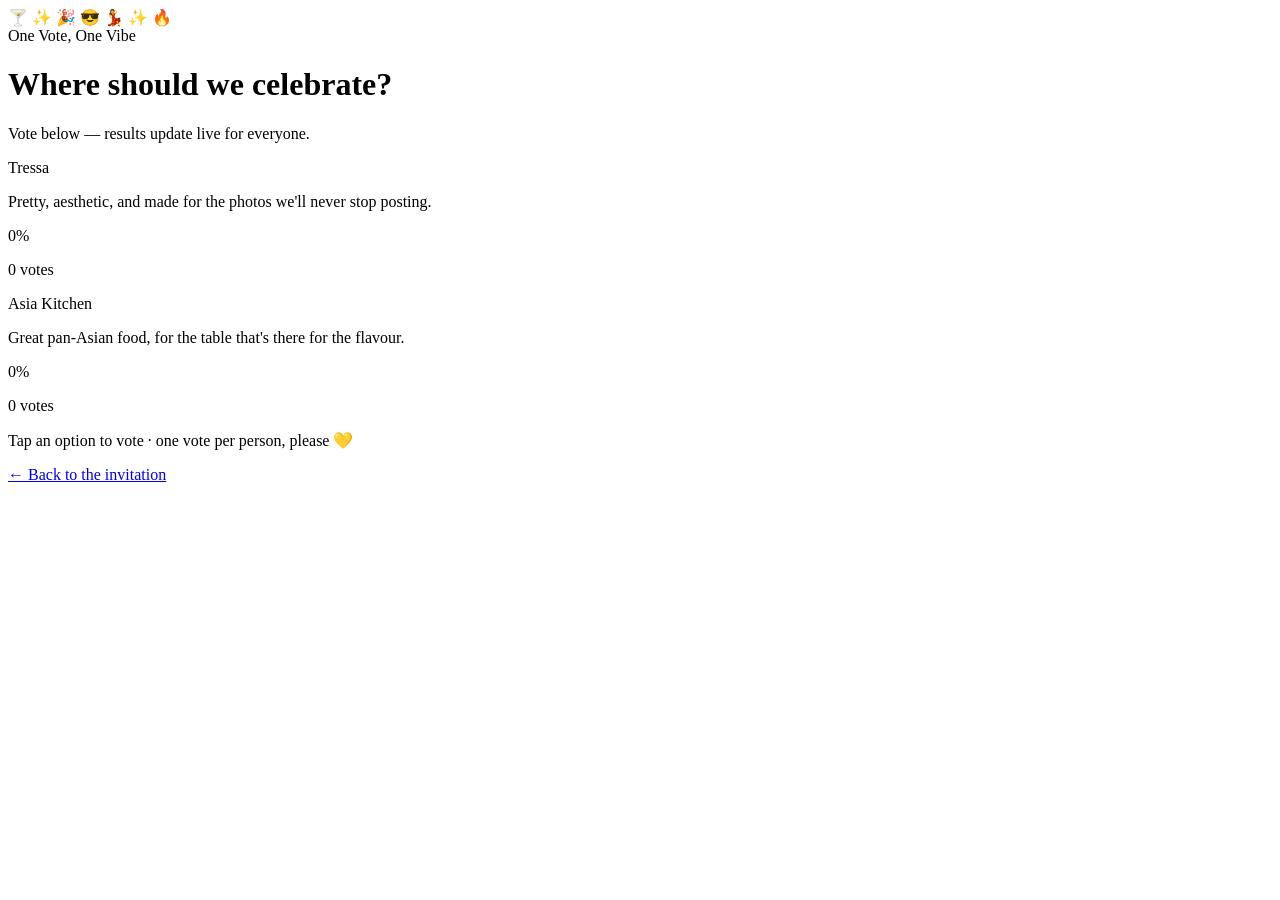
==== invite.html @ b1120214 "Create invite.html" ====
<!doctype html>
<html lang="en">
<head>
<meta charset="UTF-8" />
<meta name="viewport" content="width=device-width, initial-scale=1.0" />
<title>Pick the Venue — Arya's Birthday</title>
<link rel="stylesheet" href="style.css" />
</head>
<body>
  <div class="stickers" aria-hidden="true">
    <span class="sticker s1">🍸</span>
    <span class="sticker s2">✨</span>
    <span class="sticker s3">🎉</span>
    <span class="sticker s4">😎</span>
    <span class="sticker s5">💃</span>
    <span class="sticker s6">✨</span>
    <span class="sticker s7">🔥</span>
  </div>

  <main class="card">
    <div class="eyebrow">One Vote, One Vibe</div>
    <h1 class="poll-title">Where should we celebrate?</h1>
    <p class="poll-sub">Vote below — results update live for everyone.</p>

    <div class="options" id="options">
      <div class="option" data-key="tressa">
        <div class="fill" id="fill-tressa"></div>
        <div class="option-inner">
          <div>
            <p class="option-name">Tressa</p>
            <p class="option-desc">Pretty, aesthetic, and made for the photos we'll never stop posting.</p>
          </div>
          <div>
            <p class="option-pct" id="pct-tressa">0%</p>
            <p class="option-votes" id="votes-tressa">0 votes</p>
          </div>
        </div>
      </div>

      <div class="option" data-key="asiakitchen">
        <div class="fill" id="fill-asiakitchen"></div>
        <div class="option-inner">
          <div>
            <p class="option-name">Asia Kitchen</p>
            <p class="option-desc">Great pan-Asian food, for the table that's there for the flavour.</p>
          </div>
          <div>
            <p class="option-pct" id="pct-asiakitchen">0%</p>
            <p class="option-votes" id="votes-asiakitchen">0 votes</p>
          </div>
        </div>
      </div>
    </div>

    <p class="poll-note" id="note">Tap an option to vote · one vote per person, please 💛</p>

    <a href="index.html" class="back-link">← Back to the invitation</a>
  </main>

  <script src="confetti.js"></script>
  <script src="script.js"></script>
</body>
</html>
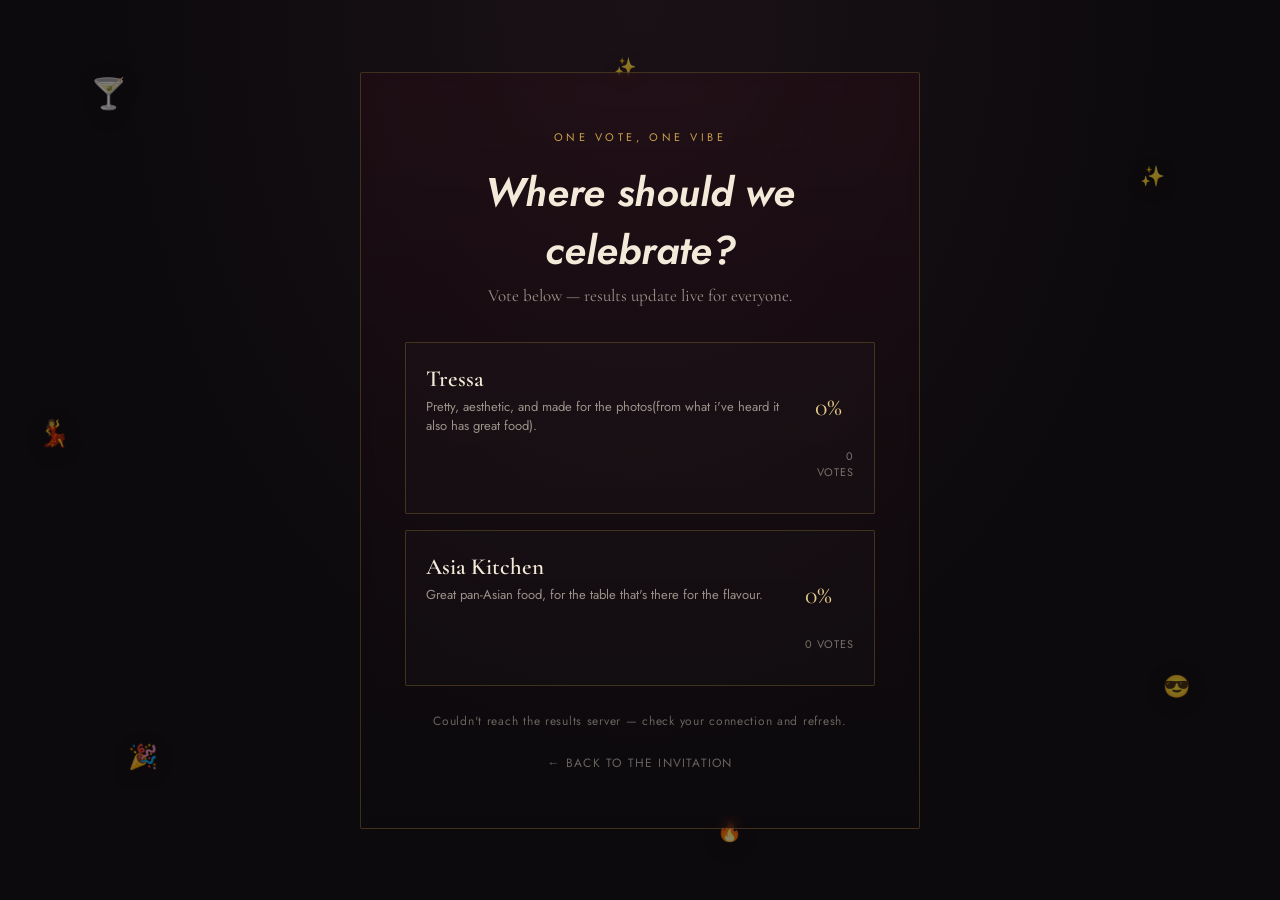
==== commit c2f9ef57: "Update invite.html" ====
--- a/invite.html
+++ b/invite.html
@@ -28,7 +28,7 @@
         <div class="option-inner">
           <div>
             <p class="option-name">Tressa</p>
-            <p class="option-desc">Pretty, aesthetic, and made for the photos we'll never stop posting.</p>
+            <p class="option-desc">Pretty, aesthetic, and made for the photos(from what i've heard it also has great food).</p>
           </div>
           <div>
             <p class="option-pct" id="pct-tressa">0%</p>
--- a/style.css
+++ b/style.css
@@ -0,0 +1,470 @@
+@import url('https://fonts.googleapis.com/css2?family=Cormorant+Garamond:ital,wght@0,400;0,600;1,500;1,600&family=Jost:wght@400;500;600&display=swap');
+
+:root {
+  --black: #0c0a0d;
+  --wine: #4a0e1f;
+  --wine-light: #6e1830;
+  --gold: #c9a14a;
+  --gold-soft: #e3c98a;
+  --ivory: #f3ead9;
+  --rose: #e0536a;
+  --line: rgba(201, 161, 74, 0.25);
+}
+
+* { box-sizing: border-box; }
+
+html {
+  scroll-behavior: smooth;
+}
+
+body {
+  margin: 0;
+  min-height: 100vh;
+  background:
+    radial-gradient(ellipse at top, #1a1116 0%, var(--black) 60%);
+  color: var(--ivory);
+  font-family: 'Jost', sans-serif;
+  font-weight: 400;
+  display: flex;
+  align-items: center;
+  justify-content: center;
+  padding: 32px 18px;
+  overflow-x: hidden;
+}
+
+body::before {
+  content: '';
+  position: fixed;
+  inset: 0;
+  pointer-events: none;
+  background-image: radial-gradient(circle, var(--gold) 0.6px, transparent 0.6px);
+  background-size: 26px 26px;
+  opacity: 0.05;
+  z-index: 0;
+}
+
+.display {
+  font-family: 'Cormorant Garamond', serif;
+}
+
+a { color: inherit; }
+
+/* ---------- Shared frame ---------- */
+.card {
+  position: relative;
+  z-index: 1;
+  width: 100%;
+  max-width: 560px;
+  border: 1px solid var(--line);
+  background: linear-gradient(180deg, rgba(74, 14, 31, 0.18), rgba(12, 10, 13, 0.4));
+  backdrop-filter: blur(6px);
+  border-radius: 2px;
+  padding: 56px 44px;
+}
+
+.eyebrow {
+  font-family: 'Jost', sans-serif;
+  font-size: 11px;
+  letter-spacing: 0.32em;
+  text-transform: uppercase;
+  color: var(--gold);
+  margin: 0 0 18px;
+  text-align: center;
+}
+
+.rule {
+  width: 56px;
+  height: 1px;
+  background: var(--gold);
+  margin: 22px auto;
+  opacity: 0.6;
+}
+
+/* ---------- Page 1: the letter / wax seal ---------- */
+.seal-stage {
+  display: flex;
+  flex-direction: column;
+  align-items: center;
+  justify-content: center;
+  text-align: center;
+  cursor: pointer;
+}
+
+.seal {
+  width: 92px;
+  height: 92px;
+  border-radius: 50%;
+  background: radial-gradient(circle at 35% 30%, var(--wine-light), var(--wine) 65%, #2c0712 100%);
+  border: 1px solid rgba(201, 161, 74, 0.4);
+  display: flex;
+  align-items: center;
+  justify-content: center;
+  box-shadow: 0 0 0 6px rgba(201, 161, 74, 0.06), 0 12px 30px rgba(0,0,0,0.5);
+  transition: transform 0.45s ease, box-shadow 0.45s ease;
+  animation: pulse 3.2s ease-in-out infinite;
+}
+
+.seal svg { width: 34px; height: 34px; opacity: 0.85; }
+
+.seal-stage:hover .seal {
+  transform: scale(1.06) rotate(-3deg);
+  box-shadow: 0 0 0 9px rgba(201, 161, 74, 0.1), 0 16px 36px rgba(0,0,0,0.55);
+}
+
+@keyframes pulse {
+  0%, 100% { box-shadow: 0 0 0 6px rgba(201,161,74,0.06), 0 12px 30px rgba(0,0,0,0.5); }
+  50% { box-shadow: 0 0 0 10px rgba(201,161,74,0.1), 0 12px 30px rgba(0,0,0,0.5); }
+}
+
+.seal-label {
+  margin-top: 22px;
+  font-size: 13px;
+  letter-spacing: 0.18em;
+  text-transform: uppercase;
+  color: rgba(243, 234, 217, 0.55);
+}
+
+.letter {
+  display: none;
+}
+
+.letter.open {
+  display: block;
+  animation: unfold 0.7s cubic-bezier(.2,.8,.2,1);
+}
+
+@keyframes unfold {
+  from { opacity: 0; transform: translateY(14px) scaleY(0.96); transform-origin: top; }
+  to { opacity: 1; transform: translateY(0) scaleY(1); }
+}
+
+h1.invite-title {
+  font-size: clamp(2.2rem, 6vw, 3rem);
+  font-weight: 600;
+  font-style: italic;
+  text-align: center;
+  margin: 0 0 4px;
+  color: var(--ivory);
+  letter-spacing: 0.01em;
+}
+
+.invite-sub {
+  text-align: center;
+  font-size: 14px;
+  letter-spacing: 0.14em;
+  text-transform: uppercase;
+  color: var(--gold-soft);
+  margin: 0 0 8px;
+}
+
+.letter-body {
+  font-family: 'Cormorant Garamond', serif;
+  font-size: 19px;
+  line-height: 1.75;
+  color: rgba(243, 234, 217, 0.92);
+  margin: 26px 0;
+}
+
+.letter-body p { margin: 0 0 16px; }
+
+.details {
+  display: grid;
+  grid-template-columns: auto 1fr;
+  gap: 10px 16px;
+  margin: 28px 0;
+  font-size: 14px;
+}
+
+.details dt {
+  color: var(--gold);
+  letter-spacing: 0.12em;
+  text-transform: uppercase;
+  font-size: 11px;
+  align-self: center;
+}
+
+.details dd {
+  margin: 0;
+  font-family: 'Cormorant Garamond', serif;
+  font-size: 18px;
+  color: var(--ivory);
+}
+
+.dress-tag {
+  display: inline-block;
+  margin-top: 4px;
+  padding: 3px 10px;
+  border: 1px solid var(--rose);
+  color: var(--rose);
+  border-radius: 999px;
+  font-size: 11px;
+  letter-spacing: 0.1em;
+  text-transform: uppercase;
+}
+
+.cta-row {
+  text-align: center;
+  margin-top: 32px;
+}
+
+.btn {
+  display: inline-block;
+  background: linear-gradient(180deg, var(--gold-soft), var(--gold));
+  color: #2b1505;
+  font-family: 'Jost', sans-serif;
+  font-weight: 600;
+  font-size: 13px;
+  letter-spacing: 0.1em;
+  text-transform: uppercase;
+  padding: 14px 30px;
+  border: none;
+  border-radius: 2px;
+  cursor: pointer;
+  text-decoration: none;
+  transition: transform 0.25s ease, box-shadow 0.25s ease;
+  box-shadow: 0 8px 20px rgba(201, 161, 74, 0.18);
+}
+
+.btn:hover {
+  transform: translateY(-2px);
+  box-shadow: 0 12px 26px rgba(201, 161, 74, 0.28);
+}
+
+.signed {
+  text-align: center;
+  margin-top: 26px;
+  font-family: 'Cormorant Garamond', serif;
+  font-style: italic;
+  font-size: 18px;
+  color: var(--gold-soft);
+}
+
+/* ---------- Page 2: the poll ---------- */
+.poll-title {
+  font-size: clamp(1.9rem, 5vw, 2.5rem);
+  font-style: italic;
+  font-weight: 600;
+  text-align: center;
+  margin: 0 0 6px;
+}
+
+.poll-sub {
+  text-align: center;
+  font-size: 14px;
+  color: rgba(243,234,217,0.6);
+  margin: 0 0 36px;
+  font-family: 'Cormorant Garamond', serif;
+  font-size: 17px;
+}
+
+.options {
+  display: grid;
+  gap: 16px;
+}
+
+.option {
+  position: relative;
+  border: 1px solid var(--line);
+  padding: 22px 20px;
+  border-radius: 2px;
+  cursor: pointer;
+  background: rgba(255,255,255,0.015);
+  transition: border-color 0.3s ease, background 0.3s ease, transform 0.2s ease;
+  overflow: hidden;
+}
+
+.option:hover {
+  border-color: var(--gold);
+  transform: translateY(-2px);
+}
+
+.option.voted {
+  border-color: var(--gold);
+}
+
+.option .fill {
+  position: absolute;
+  inset: 0;
+  width: 0%;
+  background: linear-gradient(90deg, rgba(201,161,74,0.16), rgba(201,161,74,0.04));
+  transition: width 0.9s cubic-bezier(.2,.8,.2,1);
+  z-index: 0;
+}
+
+.option-inner {
+  position: relative;
+  z-index: 1;
+  display: flex;
+  justify-content: space-between;
+  align-items: flex-start;
+  gap: 14px;
+}
+
+.option-name {
+  font-family: 'Cormorant Garamond', serif;
+  font-size: 23px;
+  font-weight: 600;
+  margin: 0 0 4px;
+}
+
+.option-desc {
+  font-size: 13px;
+  color: rgba(243,234,217,0.6);
+  line-height: 1.5;
+  margin: 0;
+}
+
+.option-pct {
+  font-family: 'Cormorant Garamond', serif;
+  font-size: 26px;
+  color: var(--gold-soft);
+  white-space: nowrap;
+}
+
+.option-votes {
+  font-size: 11px;
+  letter-spacing: 0.08em;
+  text-transform: uppercase;
+  color: rgba(243,234,217,0.45);
+  text-align: right;
+  margin-top: 2px;
+}
+
+.poll-note {
+  text-align: center;
+  font-size: 12px;
+  letter-spacing: 0.06em;
+  color: rgba(243,234,217,0.4);
+  margin-top: 26px;
+}
+
+.poll-note.success {
+  color: var(--gold-soft);
+}
+
+.back-link {
+  display: block;
+  text-align: center;
+  margin-top: 24px;
+  font-size: 12px;
+  letter-spacing: 0.1em;
+  text-transform: uppercase;
+  color: rgba(243,234,217,0.4);
+  text-decoration: none;
+}
+
+.back-link:hover { color: var(--gold); }
+
+@media (prefers-reduced-motion: reduce) {
+  .seal { animation: none; }
+  .letter.open { animation: none; }
+  .option .fill { transition: none; }
+}
+
+@media (max-width: 480px) {
+  .card { padding: 40px 24px; }
+  .option-inner { flex-direction: column; }
+  .option-pct { align-self: flex-end; }
+}
+
+/* ---------- Floating stickers ---------- */
+.stickers {
+  position: fixed;
+  inset: 0;
+  pointer-events: none;
+  z-index: 0;
+  overflow: hidden;
+}
+
+.sticker {
+  position: absolute;
+  font-size: 26px;
+  opacity: 0.5;
+  filter: drop-shadow(0 4px 10px rgba(0,0,0,0.4));
+  animation: drift 9s ease-in-out infinite, spin 14s linear infinite;
+}
+
+.sticker.s1 { top: 8%;  left: 7%;  font-size: 30px; animation-delay: 0s, 0s; }
+.sticker.s2 { top: 18%; right: 9%; font-size: 20px; animation-delay: 1.2s, 2s; }
+.sticker.s3 { bottom: 14%; left: 10%; font-size: 24px; animation-delay: 2.4s, 1s; }
+.sticker.s4 { bottom: 22%; right: 7%; font-size: 22px; animation-delay: 0.6s, 3s; }
+.sticker.s5 { top: 46%; left: 3%; font-size: 26px; animation-delay: 1.8s, 0.5s; }
+.sticker.s6 { top: 6%; left: 48%; font-size: 18px; animation-delay: 3s, 2.5s; }
+.sticker.s7 { bottom: 6%; right: 42%; font-size: 20px; animation-delay: 0.9s, 1.5s; }
+
+@keyframes drift {
+  0%, 100% { transform: translateY(0); }
+  50% { transform: translateY(-22px); }
+}
+
+@keyframes spin {
+  from { rotate: 0deg; }
+  to { rotate: 360deg; }
+}
+
+/* ---------- Card entrance ---------- */
+.card {
+  animation: cardIn 0.8s cubic-bezier(.2,.8,.2,1);
+}
+
+@keyframes cardIn {
+  from { opacity: 0; transform: translateY(18px) scale(0.98); }
+  to { opacity: 1; transform: translateY(0) scale(1); }
+}
+
+.letter.open > * {
+  animation: lineIn 0.6s cubic-bezier(.2,.8,.2,1) both;
+}
+
+.letter.open > *:nth-child(1) { animation-delay: 0.05s; }
+.letter.open > *:nth-child(2) { animation-delay: 0.12s; }
+.letter.open > *:nth-child(3) { animation-delay: 0.19s; }
+.letter.open > *:nth-child(4) { animation-delay: 0.26s; }
+.letter.open > *:nth-child(5) { animation-delay: 0.33s; }
+.letter.open > *:nth-child(6) { animation-delay: 0.4s; }
+.letter.open > *:nth-child(7) { animation-delay: 0.47s; }
+
+@keyframes lineIn {
+  from { opacity: 0; transform: translateY(10px); }
+  to { opacity: 1; transform: translateY(0); }
+}
+
+/* ---------- Confetti ---------- */
+.confetti-layer {
+  position: fixed;
+  inset: 0;
+  pointer-events: none;
+  z-index: 50;
+}
+
+.confetti-piece {
+  position: fixed;
+  border-radius: 1px;
+  animation-name: confettiBurst;
+  animation-timing-function: cubic-bezier(.2,.7,.3,1);
+  animation-fill-mode: forwards;
+  will-change: transform, opacity;
+}
+
+@keyframes confettiBurst {
+  0% { transform: translate(-50%, -50%) rotate(0deg); opacity: 1; }
+  100% { transform: translate(calc(-50% + var(--dx)), calc(-50% + var(--dy))) rotate(var(--rotate)); opacity: 0; }
+}
+
+/* ---------- Poll option pop on vote ---------- */
+.option.voted {
+  animation: votedPop 0.5s cubic-bezier(.3,1.4,.4,1);
+}
+
+@keyframes votedPop {
+  0% { transform: scale(1); }
+  35% { transform: scale(1.035); }
+  100% { transform: scale(1); }
+}
+
+@media (prefers-reduced-motion: reduce) {
+  .sticker { animation: none; opacity: 0.35; }
+  .card { animation: none; }
+  .letter.open > * { animation: none; }
+  .option.voted { animation: none; }
+}
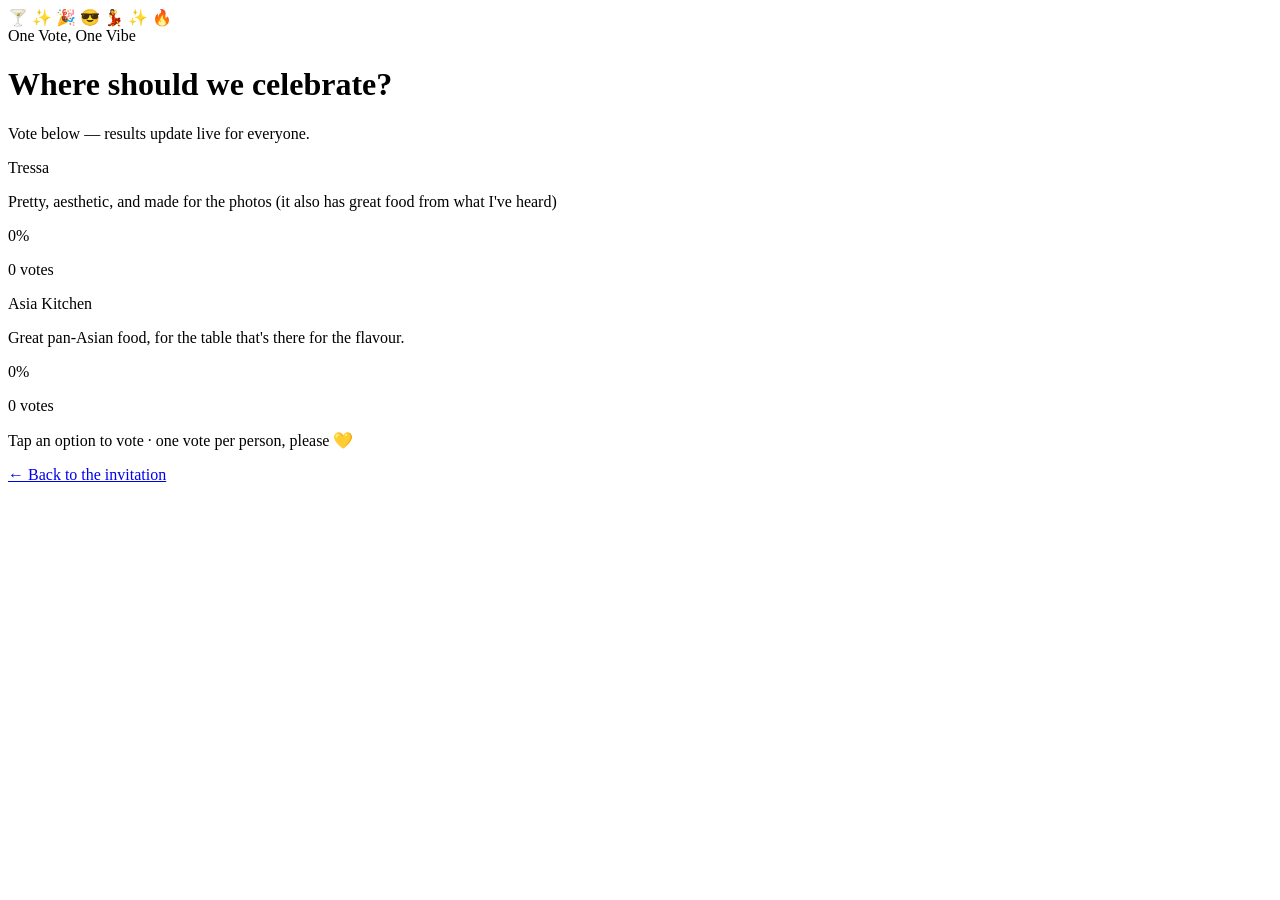
==== commit bf7b1bd9: "Create invite.html" ====
--- a/invite.html
+++ b/invite.html
@@ -4,7 +4,7 @@
 <meta charset="UTF-8" />
 <meta name="viewport" content="width=device-width, initial-scale=1.0" />
 <title>Pick the Venue — Arya's Birthday</title>
-<link rel="stylesheet" href="style.css" />
+<link rel="stylesheet" href="style.css?v=2" />
 </head>
 <body>
   <div class="stickers" aria-hidden="true">
@@ -28,7 +28,7 @@
         <div class="option-inner">
           <div>
             <p class="option-name">Tressa</p>
-            <p class="option-desc">Pretty, aesthetic, and made for the photos(from what i've heard it also has great food).</p>
+            <p class="option-desc">Pretty, aesthetic, and made for the photos (it also has great food from what I've heard)</p>
           </div>
           <div>
             <p class="option-pct" id="pct-tressa">0%</p>
@@ -57,7 +57,7 @@
     <a href="index.html" class="back-link">← Back to the invitation</a>
   </main>
 
-  <script src="confetti.js"></script>
-  <script src="script.js"></script>
+  <script src="confetti.js?v=2"></script>
+  <script src="script.js?v=2"></script>
 </body>
 </html>
